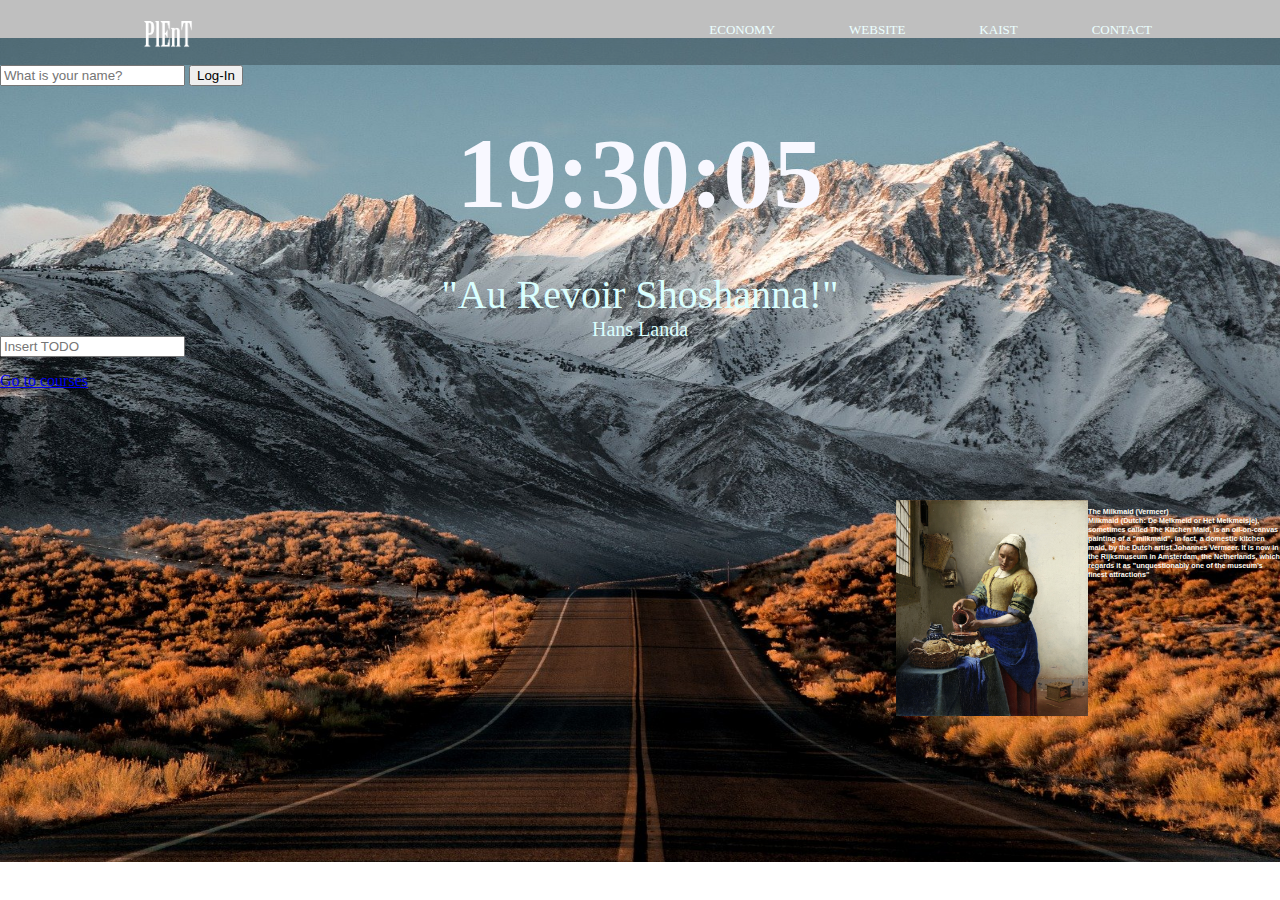
==== index.html @ 5e76fa2f "first commit" ====
<!DOCTYPE html>
<html lang="en">
    <head>
        <meta charset="UTF-8"/>
        <meta name = "viewport" content="width=device-width", initial-scale=1/>
        <link rel="stylesheet" href="css/style.css"/>
        <title>First Application</title>
    </head>
    <body>        
        <header>
            <div class = "navBar">
                <img src="img/logo_word.png" alt="logo" class="logo">
                <nav>
                    <ul>
                        <li class="menu"><a href='https://news.naver.com/'>ECONOMY</a></li>
                        <li class="menu"><a href='https://developer.mozilla.org/en-US/'>WEBSITE</a></li>
                        <li class="menu"><a href='https://portal.kaist.ac.kr'>KAIST</a></li>
                        <li class="menu"><a href='#'>Contact</a></li>
                    </ul>
                </nav>
            </div>
        </header>
    <!--to trigger validation it should be form-->
    <form class="hidden" id="login-form">
        <input required maxlength="15" type="text" placeholder="What is your name?"/>
        <!--<button>Log In</button>-->
        <input type="submit" value="Log-In"/>
    </form>
    <h1 class="hidden" id="greeting">
        HelloBello
    </h1>
    <h2 id="clock">00:00:00</h2>
    <div id="quote">
        <div id="q">
            <span></span>
        </div>
        <div id="aut">
            <span></span>
        </div>
    </div>
    <div class="frame">
        <img class="masterpiece" src=" " alt="This is the picture">
        <h3 class="name">
            The Milkmaid (Vermeer)
            <br>
            Milkmaid (Dutch: De Melkmeid or Het Melkmeisje), sometimes called The Kitchen Maid,
            is an oil-on-canvas painting of a "milkmaid", in fact, a domestic kitchen maid,
            by the Dutch artist Johannes Vermeer. It is now in the Rijksmuseum in Amsterdam,
            the Netherlands, which regards it as "unquestionably one of the museum's finest attractions"
        </h3>
    </div>

    <div class="weather">
        <span id="city"></span>
        <span id="state"></span>
    </div>

    <form id="todo-form">
        <input type="text" placeholder = "Insert TODO" required />
    </form>
    <ul id="todo-list"></ul>

    <a href="https://nomadcoders.co">Go to courses</a>
    <script src="js/greeting.js"></script>
    <script src="js/clock.js"></script>
    <script src="js/quotes.js"></script>
    <script src="js/backgrounds.js"></script>
    <script src="js/todo.js"></script>
    <script src="js/weather.js"></script>
    </body>
</html>
---- css/style.css ----
.hidden{
    display: none;
}

.navBar{
    width: 80%;
    margin: 0 auto;
}
head{
    margin: 0;
    padding: 0;
}

header{
    background-color:#2f9c9c;
    font-weight: 400;
    background-color: rgba(0,0,0,.25);
}

header ::after{
    content: '';
    display: table;
    clear: both;
}

.menu{
    display: inline-block;
    margin: 0;
    padding: 0;
    padding-top: 20px;
    margin-left: 70px;

    position: relative;
}

nav a{
    color:rgb(236, 255, 255);
    text-decoration: none;
    text-transform: uppercase;
    font-size: 13px;
}

nav a:hover{
    color: #000;
}

nav ul{
    margin: 0;
    padding: 0;
    list-style: none;
}

nav a::before{
    content: '';
    display: block;
    height: 5px;
    width: 100%;
    background-color: #444;

    position: absolute;
    top: 0;
    width: 0%;

    transition: all ease-in-out 250ms;
}

nav a:hover::before{
    width: 100%;
}


.logo{
    width: 80px;
    margin: 0;
    float: left;
    padding: 10px 0;
}

nav{
    margin: 0;
    float: right;
}

#todo-list{
    font-size: 15px;
    font-family: 'Franklin Gothic Medium', 'Arial Narrow', Arial, sans-serif;
    color:ghostwhite;
}

.weather{
    font-size: 15px;
    font-family: 'Franklin Gothic Medium', 'Arial Narrow', Arial, sans-serif;
    color:ghostwhite;
    margin: 5px;
}

#greeting{
    text-align: center;
    text-decoration: wavy;
    font-size: 50px;
    font-family:'Times New Roman', Times, serif;
    color:ghostwhite;
    font-variant-caps: all-small-caps;
    font-variant-ligatures: historical-ligatures;
    margin: 0;
    padding: 0;
}

#clock{
    text-align: center;
    text-decoration: dotted ;
    top: 50%;
    font-size: 100px;
    font-family:'Times New Roman', Times, serif;
    color:ghostwhite;
    font-style: normal;
    margin: 30px;
}

body{
    margin: 0;
    padding: 0;
    background-image: url("../img/background0.jpg"); 
    background-repeat: no-repeat;
    background-size: 1536px 824px;
    background-attachment: fixed;
    background-position: center;
}


#quote #q{
    font-family: 'Times New Roman', Times, serif;
    font-size: 40px;
    color: #daffff;
    text-align: center;
    position:relative;
    top: 10px;
    margin: 0;
}

#quote #aut{
    font-family: 'Times New Roman', Times, serif;
    font-size: 20px;
    color: #daffff;
    text-align: center;
    position:relative;
    top: 10px;
    margin: 0;
}

.frame{
    position: absolute;
    top: 500px;
    left: 70%;
    margin: 0;
    width: 30%;
    color:floralwhite;
    margin: 0;
}

.masterpiece{
    width: 50%;
    position: relative;
    margin: 0;
    float: left;
    vertical-align: top;
}

.name{
    font-size: 0.8vmin;
    font-family:'Trebuchet MS', 'Lucida Sans Unicode', 'Lucida Grande', 'Lucida Sans', Arial, sans-serif;
}
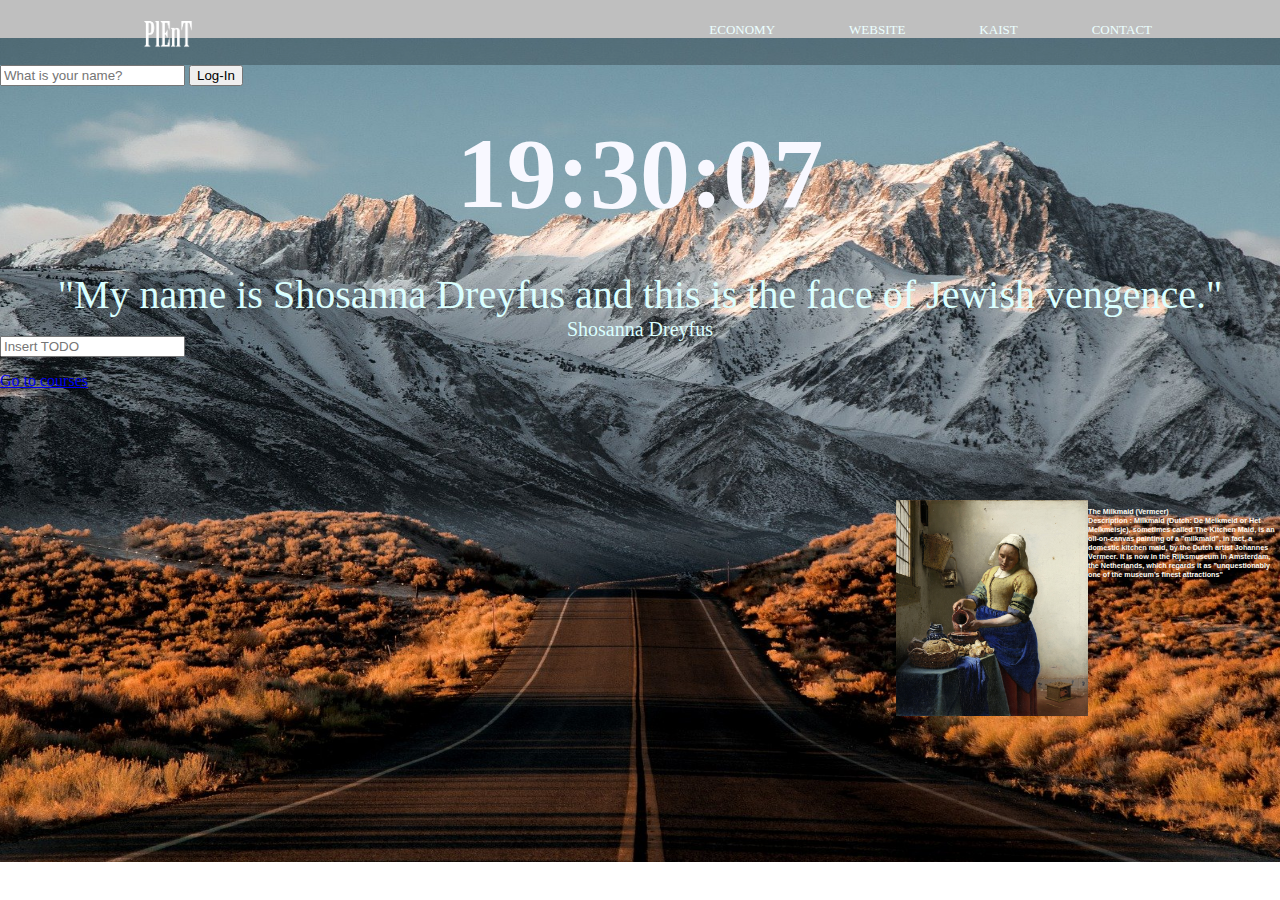
==== commit 4ee8e1f6: "update" ====
--- a/index.html
+++ b/index.html
@@ -43,7 +43,7 @@
         <h3 class="name">
             The Milkmaid (Vermeer)
             <br>
-            Milkmaid (Dutch: De Melkmeid or Het Melkmeisje), sometimes called The Kitchen Maid,
+            Description : Milkmaid (Dutch: De Melkmeid or Het Melkmeisje), sometimes called The Kitchen Maid,
             is an oil-on-canvas painting of a "milkmaid", in fact, a domestic kitchen maid,
             by the Dutch artist Johannes Vermeer. It is now in the Rijksmuseum in Amsterdam,
             the Netherlands, which regards it as "unquestionably one of the museum's finest attractions"
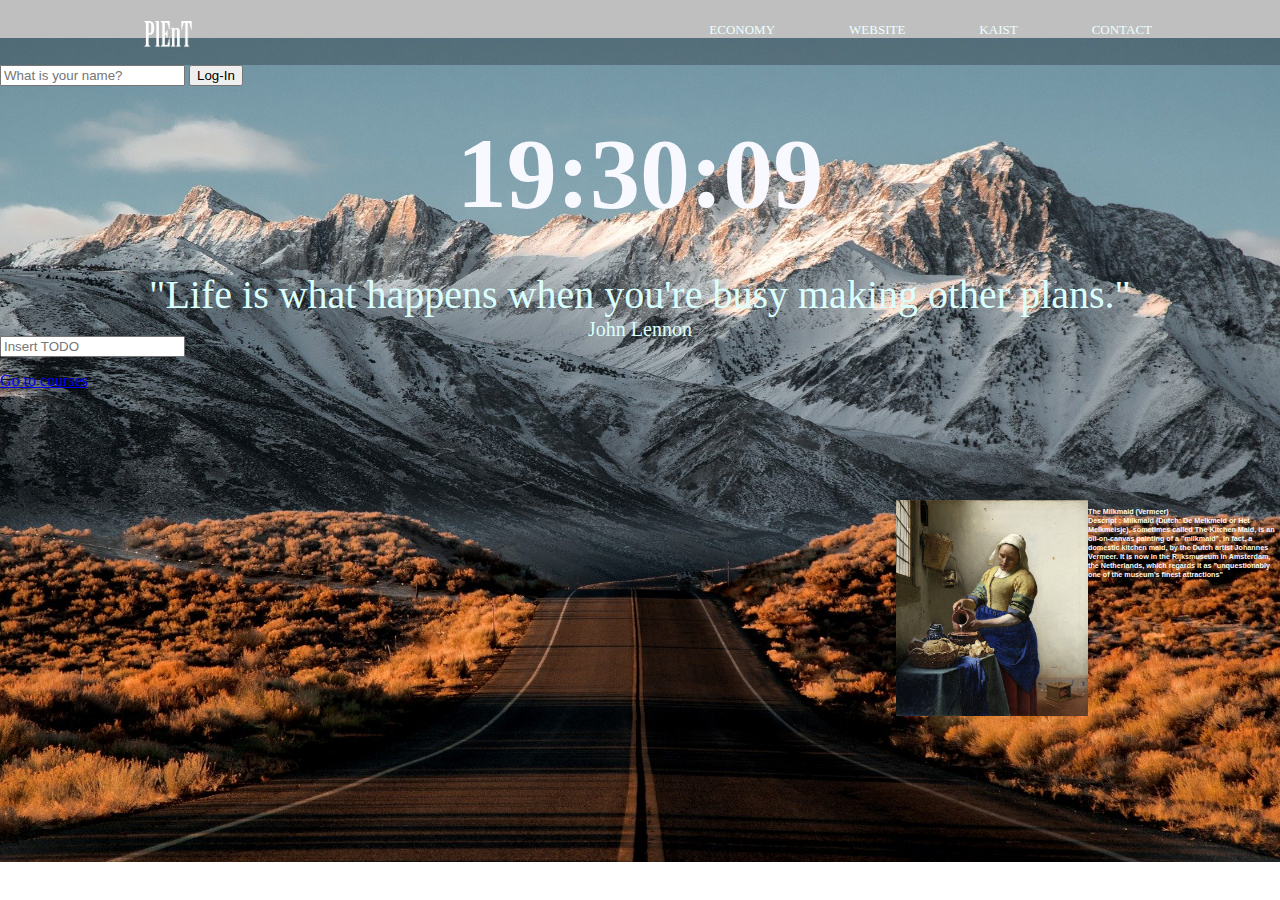
==== commit 08cefe11: "update" ====
--- a/index.html
+++ b/index.html
@@ -43,7 +43,7 @@
         <h3 class="name">
             The Milkmaid (Vermeer)
             <br>
-            Description : Milkmaid (Dutch: De Melkmeid or Het Melkmeisje), sometimes called The Kitchen Maid,
+            Descript : Milkmaid (Dutch: De Melkmeid or Het Melkmeisje), sometimes called The Kitchen Maid,
             is an oil-on-canvas painting of a "milkmaid", in fact, a domestic kitchen maid,
             by the Dutch artist Johannes Vermeer. It is now in the Rijksmuseum in Amsterdam,
             the Netherlands, which regards it as "unquestionably one of the museum's finest attractions"
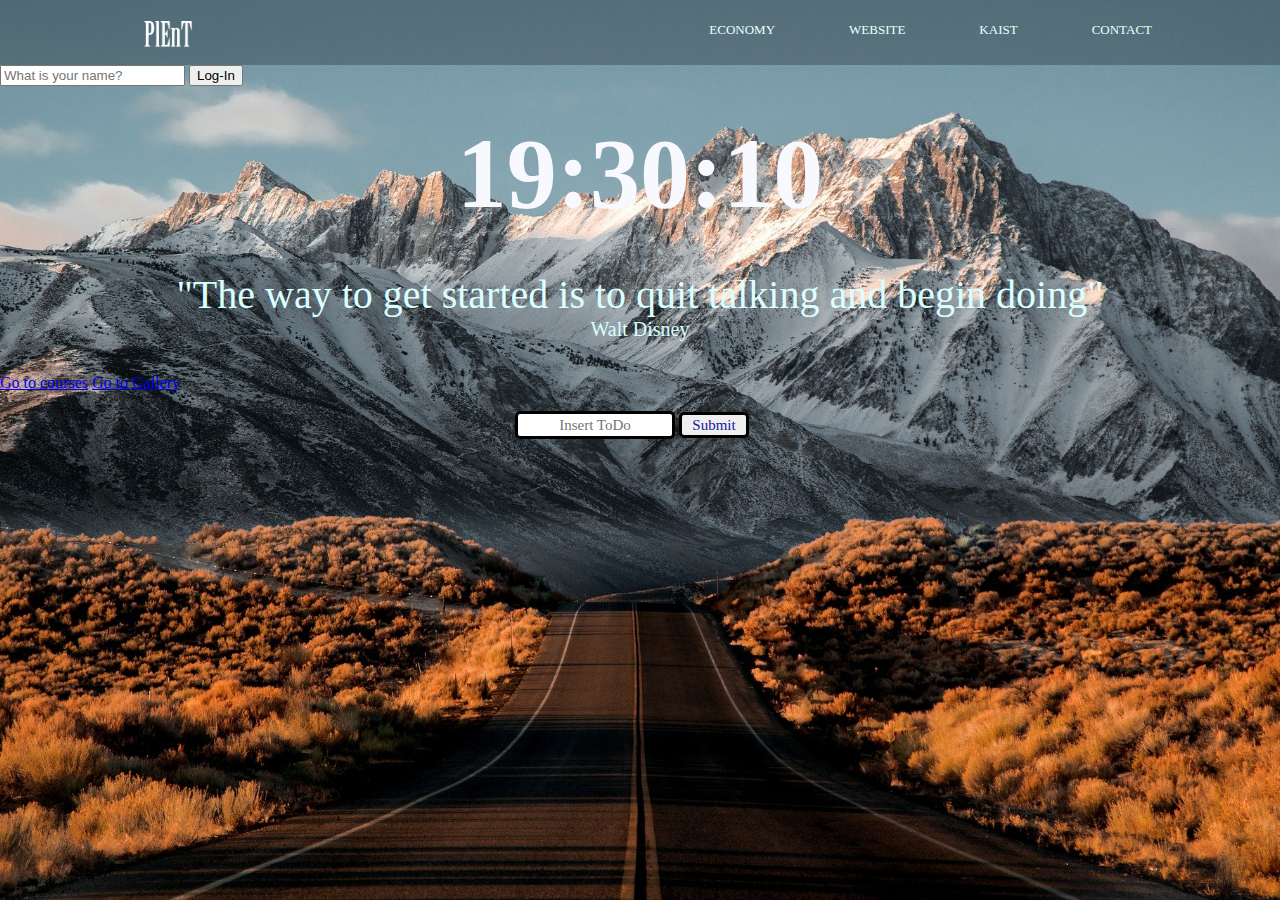
==== commit cdfc6a63: "add gallery" ====
--- a/index.html
+++ b/index.html
@@ -38,29 +38,22 @@
             <span></span>
         </div>
     </div>
-    <div class="frame">
-        <img class="masterpiece" src=" " alt="This is the picture">
-        <h3 class="name">
-            The Milkmaid (Vermeer)
-            <br>
-            Descript : Milkmaid (Dutch: De Melkmeid or Het Melkmeisje), sometimes called The Kitchen Maid,
-            is an oil-on-canvas painting of a "milkmaid", in fact, a domestic kitchen maid,
-            by the Dutch artist Johannes Vermeer. It is now in the Rijksmuseum in Amsterdam,
-            the Netherlands, which regards it as "unquestionably one of the museum's finest attractions"
-        </h3>
-    </div>
 
     <div class="weather">
         <span id="city"></span>
         <span id="state"></span>
     </div>
 
-    <form id="todo-form">
-        <input type="text" placeholder = "Insert TODO" required />
-    </form>
-    <ul id="todo-list"></ul>
+    <div id="todo">
+        <form id="todo-form">
+            <input type="text" id="input1" placeholder = "Insert ToDo" required />
+            <input type="submit" id="input2" value = "Submit" />
+        </form>
+        <ul id="todo-list"></ul>
+    </div>
 
     <a href="https://nomadcoders.co">Go to courses</a>
+    <a href="gallery.html">Go to Gallery</a>
     <script src="js/greeting.js"></script>
     <script src="js/clock.js"></script>
     <script src="js/quotes.js"></script>
--- a/css/style.css
+++ b/css/style.css
@@ -69,31 +69,6 @@
 }
 
 
-.logo{
-    width: 80px;
-    margin: 0;
-    float: left;
-    padding: 10px 0;
-}
-
-nav{
-    margin: 0;
-    float: right;
-}
-
-#todo-list{
-    font-size: 15px;
-    font-family: 'Franklin Gothic Medium', 'Arial Narrow', Arial, sans-serif;
-    color:ghostwhite;
-}
-
-.weather{
-    font-size: 15px;
-    font-family: 'Franklin Gothic Medium', 'Arial Narrow', Arial, sans-serif;
-    color:ghostwhite;
-    margin: 5px;
-}
-
 #greeting{
     text-align: center;
     text-decoration: wavy;
@@ -122,11 +97,22 @@
     padding: 0;
     background-image: url("../img/background0.jpg"); 
     background-repeat: no-repeat;
-    background-size: 1536px 824px;
+    background-size: cover; /*1536px 824px;*/
     background-attachment: fixed;
     background-position: center;
 }
 
+.logo{
+    width: 80px;
+    margin: 0;
+    float: left;
+    padding: 10px 0;
+}
+
+nav{
+    margin: 0;
+    float: right;
+}
 
 #quote #q{
     font-family: 'Times New Roman', Times, serif;
@@ -148,25 +134,55 @@
     margin: 0;
 }
 
-.frame{
-    position: absolute;
-    top: 500px;
-    left: 70%;
-    margin: 0;
-    width: 30%;
-    color:floralwhite;
-    margin: 0;
+.weather{
+    position: relative;
+    top: 50px;
+    font-size: 20px;
+    font-family: 'Times New Roman', Times, serif;
+    color:ghostwhite;
+    /*margin: 5px;*/
+    text-align: center;
+    font-weight: 500;
+    width:100%
 }
 
-.masterpiece{
-    width: 50%;
+#todo{
     position: relative;
-    margin: 0;
-    float: left;
-    vertical-align: top;
+    top: 80px;
+    /*  display: inline-block; */
+    width: 250px;
+    margin: 0px auto;
+    /* align-items: center;
+    justify-content: center; */
 }
 
-.name{
-    font-size: 0.8vmin;
-    font-family:'Trebuchet MS', 'Lucida Sans Unicode', 'Lucida Grande', 'Lucida Sans', Arial, sans-serif;
-}+#input1{
+    font-size: 15px;
+    font-family: 'Times New Roman', Times, serif;
+    color:rgb(24, 24, 159);
+    width: 150px;
+    height: 20px;
+    border: 3px solid black;
+    border-radius: 5px;
+    text-align: center;
+    font-weight: 500;
+}
+
+#input2{
+    /* top: 60%; */
+    /* position: absolute; */
+    font-size: 15px;
+    font-family:'Times New Roman', Times, serif;
+    color:rgb(24, 24, 159);
+    width: 70px;
+    height: 26px;
+    border: 3px solid black;
+    border-radius: 5px;
+    text-align: center;
+}
+
+#todo-list{
+    font-size: 15px;
+    font-family: 'Times New Roman', Times, serif;
+    color:ghostwhite;
+}
